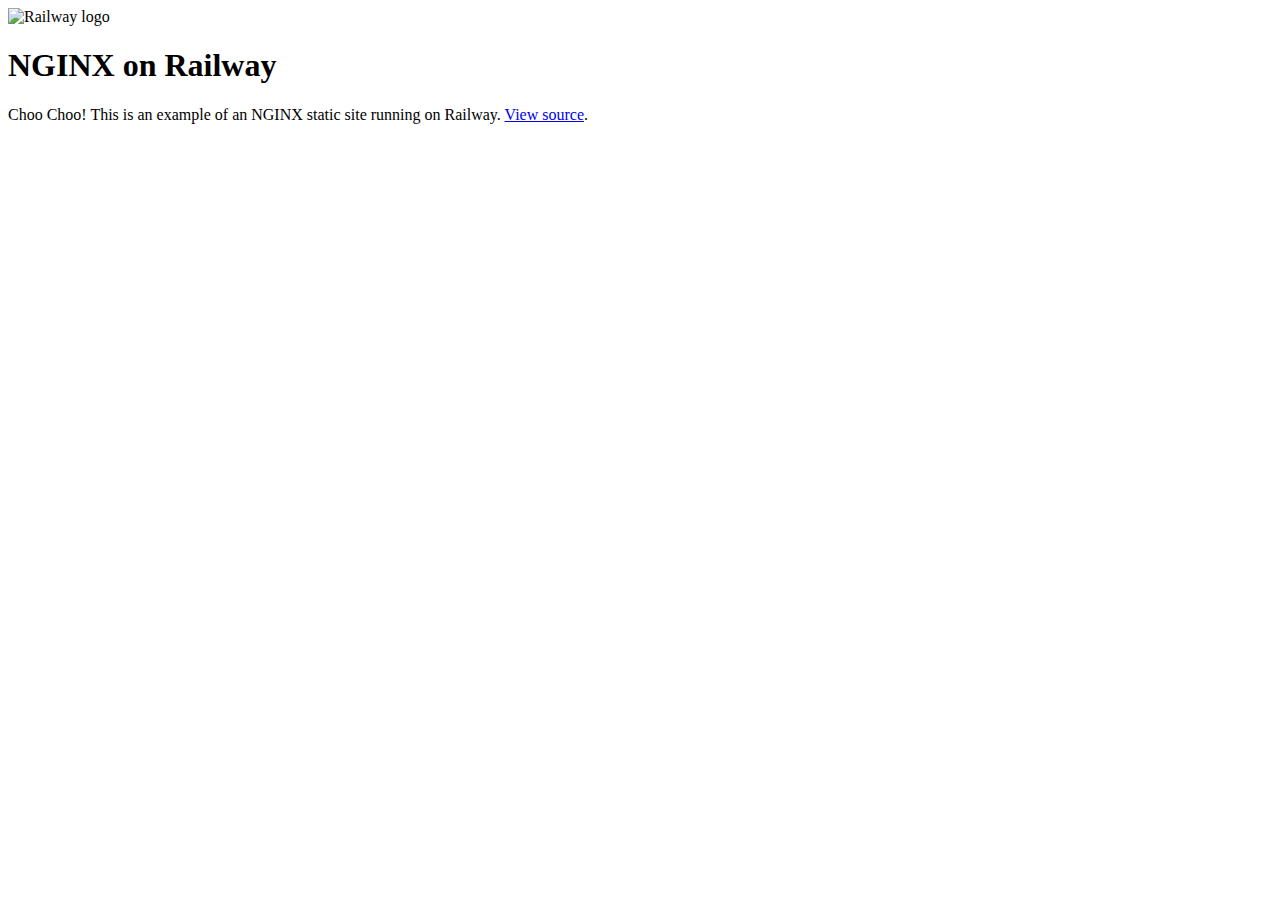
==== site/index.html @ cb87d55d "Initial Commit" ====
<!DOCTYPE html>

<html lang="en">
  <head>
    <meta charset="utf-8" />
    <title>NGINX on Railway</title>
    <meta name="description" content="Choo Choo!" />

    <link rel="icon" href="/favicon.ico" />
    <meta name="viewport" content="width=device-width, initial-scale=1" />

    <link rel="stylesheet" href="/styles.css?v=1.0" />
  </head>

  <body>
    <main>
      <img
        src="https://railway.app/brand/logo-light.svg"
        alt="Railway logo"
        class="logo"
      />

      <h1>NGINX on Railway</h1>

      <p>
        Choo Choo! This is an example of an NGINX static site running on
        Railway.
        <a
          href="https://github.com/railwayapp/starters/tree/master/examples/nginx"
          >View source</a
        >.
      </p>
    </main>

    <script src="/script.js"></script>
  </body>
</html>
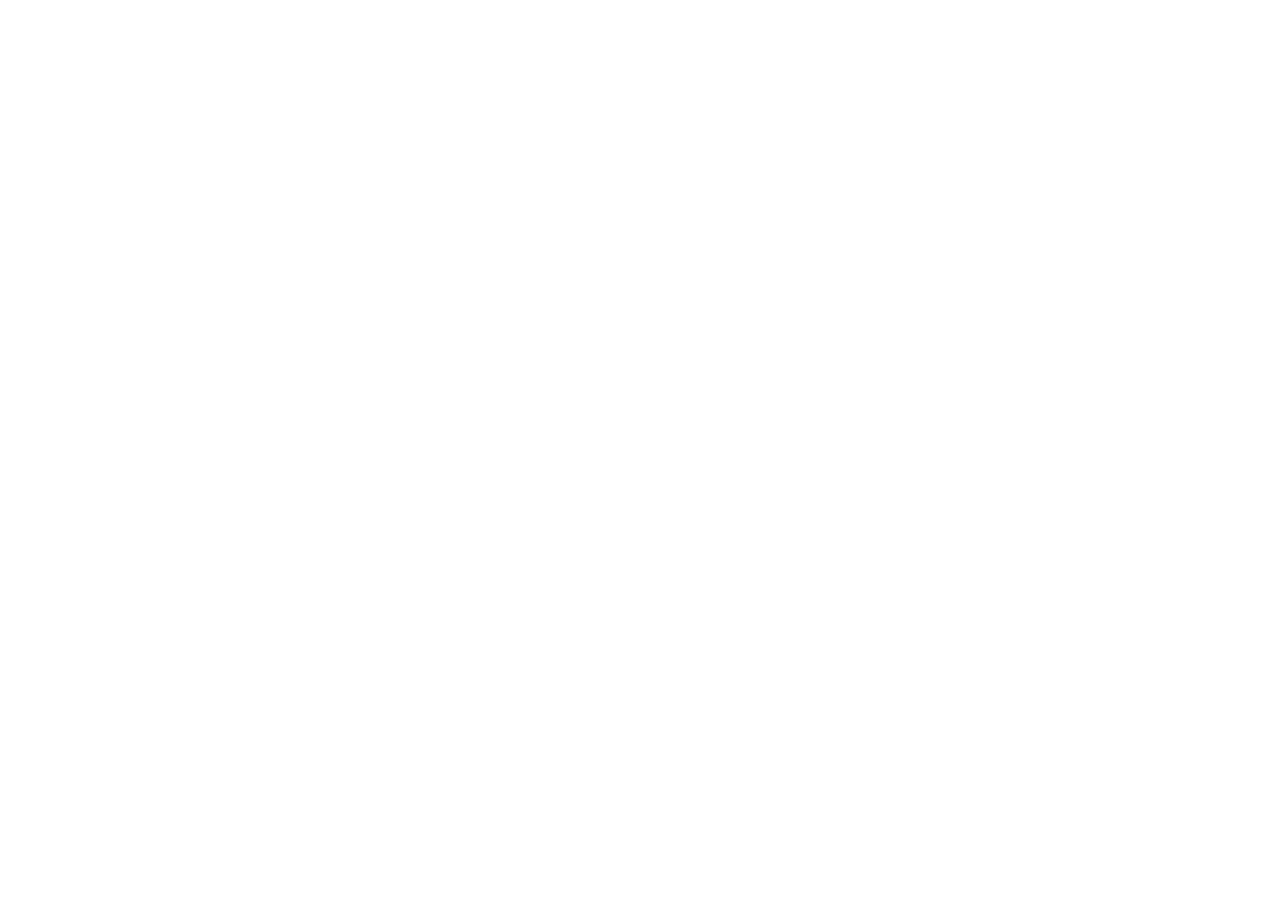
==== commit db68e0cc: "throw a site up" ====
--- a/site/index.html
+++ b/site/index.html
@@ -1,37 +1,14 @@
-<!DOCTYPE html>
-
+<!doctype html>
 <html lang="en">
   <head>
-    <meta charset="utf-8" />
-    <title>NGINX on Railway</title>
-    <meta name="description" content="Choo Choo!" />
-
-    <link rel="icon" href="/favicon.ico" />
-    <meta name="viewport" content="width=device-width, initial-scale=1" />
-
-    <link rel="stylesheet" href="/styles.css?v=1.0" />
+    <meta charset="UTF-8" />
+    <link rel="icon" type="image/svg+xml" href="/vite.svg" />
+    <meta name="viewport" content="width=device-width, initial-scale=1.0" />
+    <title>Vite + React + TS</title>
+    <script type="module" crossorigin src="/assets/index-CGbmnLJm.js"></script>
+    <link rel="stylesheet" crossorigin href="/assets/index-CvSnzFlJ.css">
   </head>
-
   <body>
-    <main>
-      <img
-        src="https://railway.app/brand/logo-light.svg"
-        alt="Railway logo"
-        class="logo"
-      />
-
-      <h1>NGINX on Railway</h1>
-
-      <p>
-        Choo Choo! This is an example of an NGINX static site running on
-        Railway.
-        <a
-          href="https://github.com/railwayapp/starters/tree/master/examples/nginx"
-          >View source</a
-        >.
-      </p>
-    </main>
-
-    <script src="/script.js"></script>
+    <div id="root"></div>
   </body>
 </html>
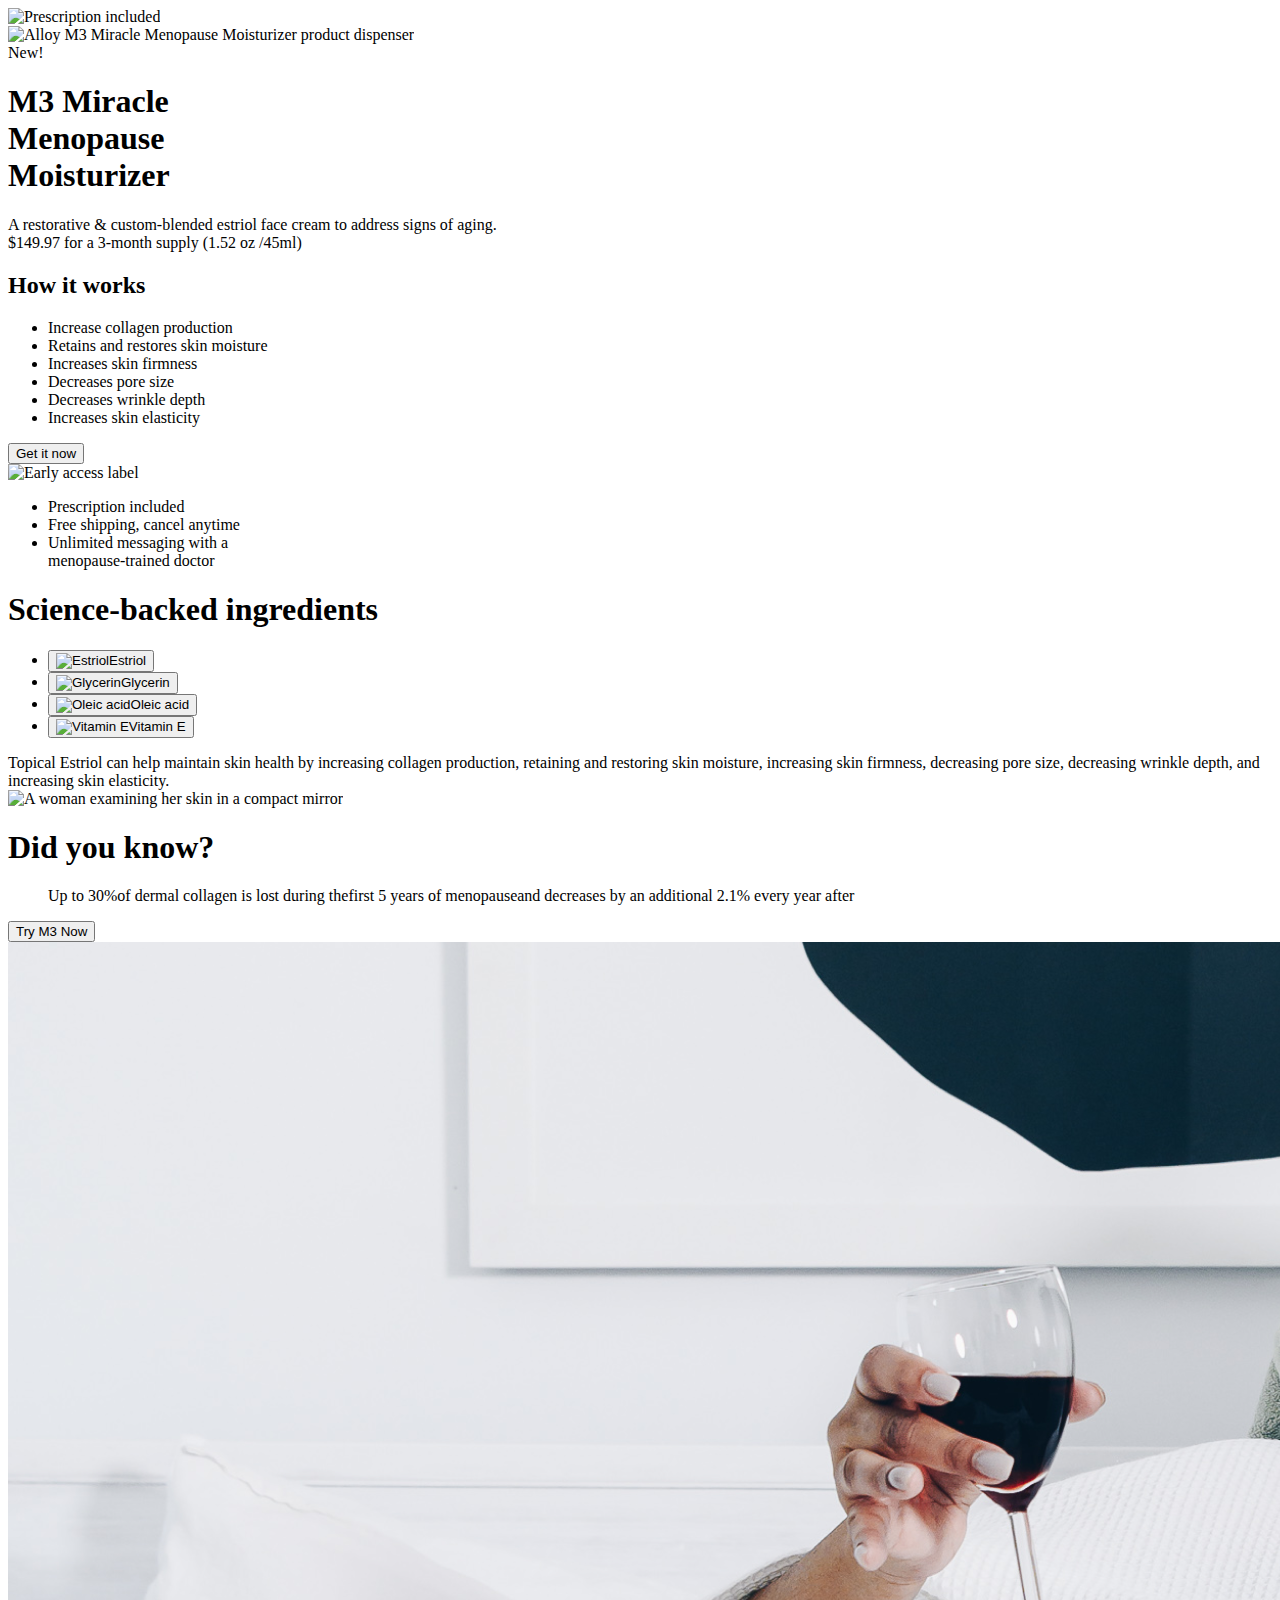
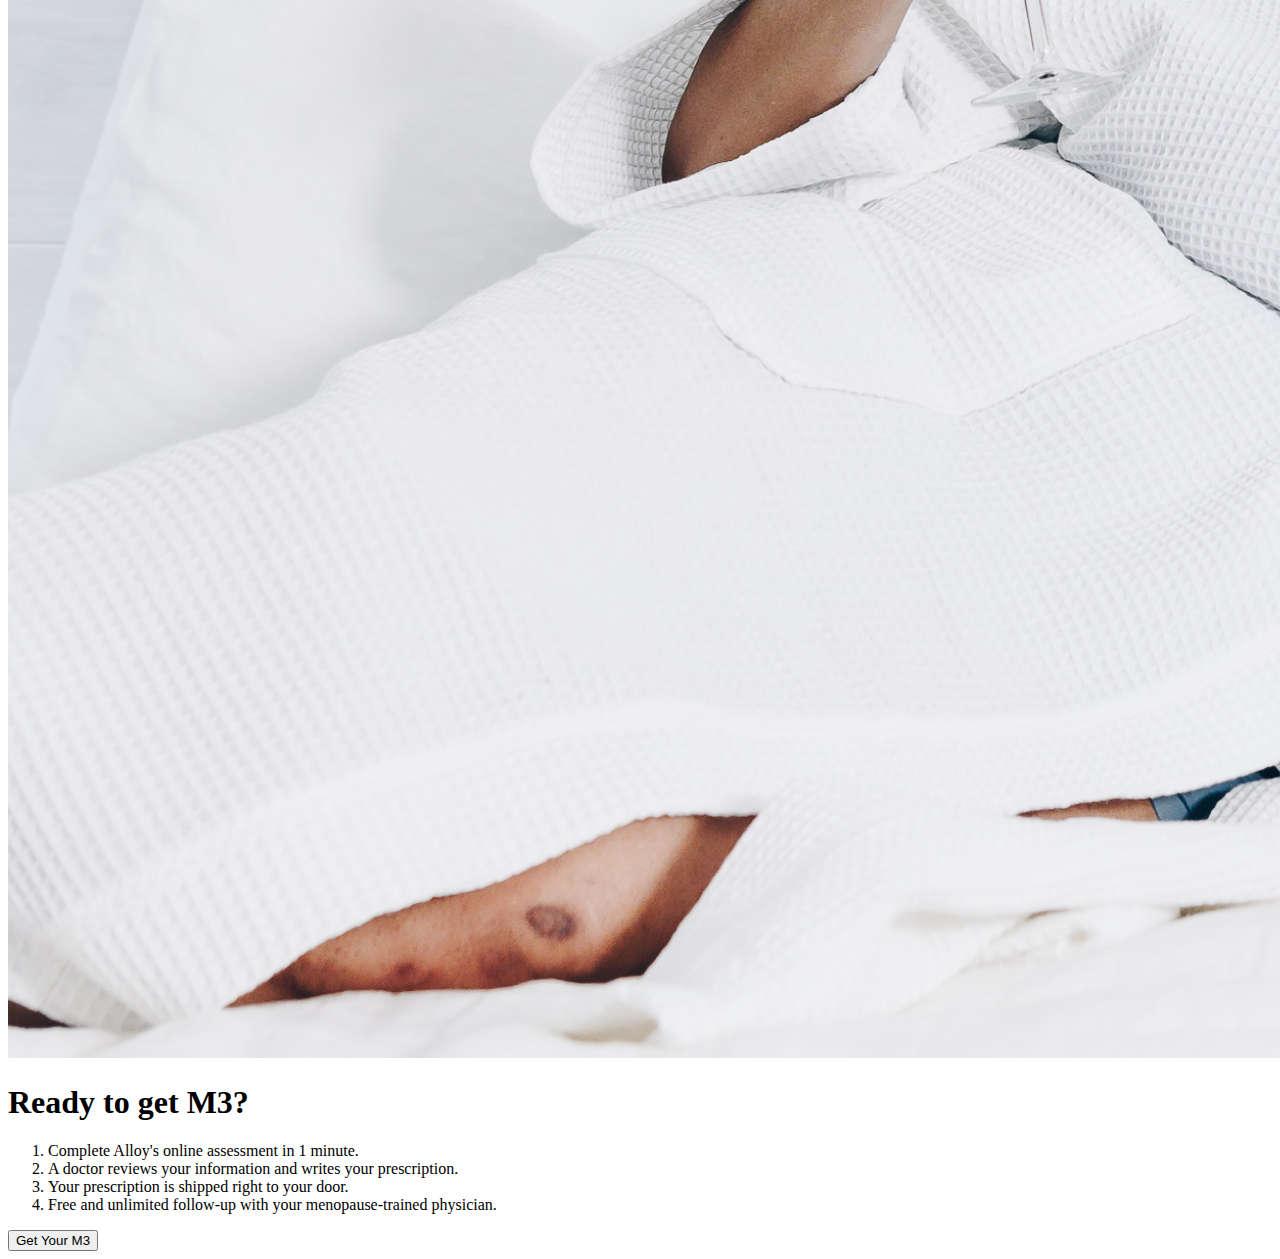
==== commit ff3b2562: "push new" ====
--- a/site/index.html
+++ b/site/index.html
@@ -1,14 +1,6 @@
-<!doctype html>
-<html lang="en">
-  <head>
-    <meta charset="UTF-8" />
-    <link rel="icon" type="image/svg+xml" href="/vite.svg" />
-    <meta name="viewport" content="width=device-width, initial-scale=1.0" />
-    <title>Vite + React + TS</title>
-    <script type="module" crossorigin src="/assets/index-CGbmnLJm.js"></script>
-    <link rel="stylesheet" crossorigin href="/assets/index-CvSnzFlJ.css">
-  </head>
-  <body>
-    <div id="root"></div>
-  </body>
-</html>
+<!DOCTYPE html><html lang="en"><head><meta charSet="utf-8"/><meta name="viewport" content="width=device-width, initial-scale=1"/><link rel="preload" href="/_next/static/media/3d9ea938b6afa941-s.p.woff2" as="font" crossorigin="" type="font/woff2"/><link rel="preload" href="/_next/static/media/4bdba701c70713b8-s.p.woff" as="font" crossorigin="" type="font/woff"/><link rel="preload" href="/_next/static/media/a9ef242c86138039-s.p.woff" as="font" crossorigin="" type="font/woff"/><link rel="preload" href="/_next/static/media/bc5a7ab320e0e091-s.p.woff" as="font" crossorigin="" type="font/woff"/><link rel="preload" href="/_next/static/media/f32dfd58fd3dcdad-s.p.woff" as="font" crossorigin="" type="font/woff"/><link rel="preload" as="image" href="/images/hero/Rx Icon_2 1.png"/><link rel="preload" as="image" href="/images/hero/Asset 4@4x 1.png"/><link rel="preload" as="image" href="/images/hero/Early access badge_1@4x 2.png"/><link rel="preload" as="image" href="/images/ingredients/estriol.png"/><link rel="preload" as="image" href="/images/ingredients/glycerin.png"/><link rel="preload" as="image" href="/images/ingredients/oleic-acid.png"/><link rel="preload" as="image" href="/images/ingredients/vitamin-e.png"/><link rel="preload" as="image" href="/images/other/Humu-1119 1.png"/><link rel="preload" as="image" href="images/other/JaTawn-1270.png"/><link rel="stylesheet" href="/_next/static/css/2beed52549e07ceb.css" crossorigin="" data-precedence="next"/><link rel="stylesheet" href="/_next/static/css/0af3fde3f55d9327.css" crossorigin="" data-precedence="next"/><link rel="preload" as="script" fetchPriority="low" href="/_next/static/chunks/webpack-4762516aba02243a.js" crossorigin=""/><script src="/_next/static/chunks/fd9d1056-0ff44707c238218a.js" async="" crossorigin=""></script><script src="/_next/static/chunks/69-49a0a4761fb74f2d.js" async="" crossorigin=""></script><script src="/_next/static/chunks/main-app-361693a8858a5abf.js" async="" crossorigin=""></script><script src="/_next/static/chunks/app/page-42bed91a89a0cde9.js" async=""></script><meta name="robots" content="noindex, nofollow"/><title>Create Next App</title><meta name="description" content="Generated by create next app"/><link rel="icon" href="/favicon.ico" type="image/x-icon" sizes="16x16"/><meta name="next-size-adjust"/><script src="/_next/static/chunks/polyfills-c67a75d1b6f99dc8.js" crossorigin="" noModule=""></script></head><body class="
+  __variable_69c27a 
+  __variable_e13e70 
+  __variable_80e2f3 
+  __variable_5b78c1 
+  __variable_e96bc4"><div class="M3_m3__RowZM"><div class="M3_hero__Ag5IS" id="hero"><div class="M3_images__12VQG"><img alt="Prescription included" class="M3_rx-icon__XbQ5r" src="/images/hero/Rx Icon_2 1.png"/><div class="M3_heroFlex__BzK2A"><img alt="Alloy M3 Miracle Menopause Moisturizer product dispenser" class="M3_product__T4_XG" src="/images/hero/Asset 4@4x 1.png"/><div class="M3_main__CMmtc"><div class="M3_title__GEEoS"><span class="M3_new__oBc1E">New!</span><h1 class="M3_hero__Ag5IS">M3 <span>Miracle<br/>Menopause<br/>Moisturizer</span></h1></div><div class="M3_intro__yf3XW">A restorative &amp; custom-blended estriol face cream to address signs of aging.</div><div><span class="M3_intro__yf3XW">$149.97</span> for a 3-month supply (1.52 oz /45ml)</div><h2>How it works</h2><ul class="M3_arrows__hzyTo"><li>Increase collagen production</li><li>Retains and restores skin moisture</li><li>Increases skin firmness</li><li>Decreases pore size</li><li>Decreases wrinkle depth</li><li>Increases skin elasticity</li></ul><button class="button_orange__F37r8" type="button">Get it now</button></div></div><img alt="Early access label" class="M3_early-access__waqZC" src="/images/hero/Early access badge_1@4x 2.png"/></div><ul class="M3_icons__bQYLX"><li>Prescription included</li><li>Free shipping, cancel anytime</li><li>Unlimited messaging with a<br/>menopause-trained doctor</li></ul></div><div class="M3_ingredients__5XZcY" id="ingredients"><h1>Science-backed ingredients</h1><div class="M3_tabs__Tivy7"><ul><li><button tabindex="0" type="button"><img src="/images/ingredients/estriol.png" alt="Estriol"/><span class="M3_active__OR7R_">Estriol</span></button></li><li><button tabindex="0" type="button"><img src="/images/ingredients/glycerin.png" alt="Glycerin"/><span class="">Glycerin</span></button></li><li><button tabindex="0" type="button"><img src="/images/ingredients/oleic-acid.png" alt="Oleic acid"/><span class="">Oleic acid</span></button></li><li><button tabindex="0" type="button"><img src="/images/ingredients/vitamin-e.png" alt="Vitamin E"/><span class="">Vitamin E</span></button></li></ul><div class="M3_description__uyBWX">Topical Estriol can help maintain skin health by increasing collagen production, retaining and restoring skin moisture, increasing skin firmness, decreasing pore size, decreasing wrinkle depth, and increasing skin elasticity.</div></div></div><div class="M3_info__0UydL" id="info"><img alt="A woman examining her skin in a compact mirror" src="/images/other/Humu-1119 1.png"/><div class="M3_callout__hs7wz"><div class="M3_wrapper__OHN5A"><h1>Did you know?</h1><blockquote><span>Up to 30%</span>of dermal collagen is lost during the<span class="M3_accented__MIJfR">first 5 years of menopause</span>and decreases by an additional 2.1% every year after</blockquote><button class="button_orange__F37r8" type="button">Try M3 Now</button></div></div></div><div class="M3_getStarted__4P4df" id="get-started"><img alt="A woman drinking a glass of red wine reading the newspaper in a robe" src="images/other/JaTawn-1270.png"/><div class="M3_checklist__1Vsoe"><h1>Ready to get <span>M3?</span></h1><ol><li>Complete Alloy&#x27;s online assessment in 1 minute.</li><li>A doctor reviews your information and writes your prescription.</li><li>Your prescription is shipped right to your door.</li><li>Free and unlimited follow-up with your menopause-trained physician.</li></ol></div><div class="M3_wrapper__OHN5A"><button class="button_orange__F37r8" type="button">Get Your M3</button></div></div></div><script src="/_next/static/chunks/webpack-4762516aba02243a.js" crossorigin="" async=""></script><script>(self.__next_f=self.__next_f||[]).push([0]);self.__next_f.push([2,null])</script><script>self.__next_f.push([1,"1:HL[\"/_next/static/media/3d9ea938b6afa941-s.p.woff2\",\"font\",{\"crossOrigin\":\"\",\"type\":\"font/woff2\"}]\n2:HL[\"/_next/static/media/4bdba701c70713b8-s.p.woff\",\"font\",{\"crossOrigin\":\"\",\"type\":\"font/woff\"}]\n3:HL[\"/_next/static/media/a9ef242c86138039-s.p.woff\",\"font\",{\"crossOrigin\":\"\",\"type\":\"font/woff\"}]\n4:HL[\"/_next/static/media/bc5a7ab320e0e091-s.p.woff\",\"font\",{\"crossOrigin\":\"\",\"type\":\"font/woff\"}]\n5:HL[\"/_next/static/media/f32dfd58fd3dcdad-s.p.woff\",\"font\",{\"crossOrigin\":\"\",\"type\":\"font/woff\"}]\n6:HL[\"/_next/st"])</script><script>self.__next_f.push([1,"atic/css/2beed52549e07ceb.css\",\"style\",{\"crossOrigin\":\"\"}]\n0:\"$L7\"\n"])</script><script>self.__next_f.push([1,"8:HL[\"/_next/static/css/0af3fde3f55d9327.css\",\"style\",{\"crossOrigin\":\"\"}]\n"])</script><script>self.__next_f.push([1,"9:I[7690,[],\"\"]\nb:I[4317,[\"931\",\"static/chunks/app/page-42bed91a89a0cde9.js\"],\"\"]\nc:I[976,[\"931\",\"static/chunks/app/page-42bed91a89a0cde9.js\"],\"\"]\nd:I[9177,[\"931\",\"static/chunks/app/page-42bed91a89a0cde9.js\"],\"\"]\ne:I[9996,[\"931\",\"static/chunks/app/page-42bed91a89a0cde9.js\"],\"\"]\nf:I[5613,[],\"\"]\n10:I[1778,[],\"\"]\n12:I[8955,[],\"\"]\n13:[]\n"])</script><script>self.__next_f.push([1,"7:[[[\"$\",\"link\",\"0\",{\"rel\":\"stylesheet\",\"href\":\"/_next/static/css/2beed52549e07ceb.css\",\"precedence\":\"next\",\"crossOrigin\":\"\"}]],[\"$\",\"$L9\",null,{\"buildId\":\"yEL61JBRi6bA0WiZemqOE\",\"assetPrefix\":\"\",\"initialCanonicalUrl\":\"/\",\"initialTree\":[\"\",{\"children\":[\"__PAGE__\",{}]},\"$undefined\",\"$undefined\",true],\"initialSeedData\":[\"\",{\"children\":[\"__PAGE__\",{},[\"$La\",[\"$\",\"div\",null,{\"className\":\"M3_m3__RowZM\",\"children\":[[\"$\",\"$Lb\",null,{}],[\"$\",\"$Lc\",null,{}],[\"$\",\"$Ld\",null,{}],[\"$\",\"$Le\",null,{}]]}],null]]},[null,[\"$\",\"html\",null,{\"lang\":\"en\",\"children\":[[\"$\",\"meta\",null,{\"name\":\"robots\",\"content\":\"noindex, nofollow\"}],[\"$\",\"body\",null,{\"className\":\"\\n  __variable_69c27a \\n  __variable_e13e70 \\n  __variable_80e2f3 \\n  __variable_5b78c1 \\n  __variable_e96bc4\",\"children\":[\"$\",\"$Lf\",null,{\"parallelRouterKey\":\"children\",\"segmentPath\":[\"children\"],\"loading\":\"$undefined\",\"loadingStyles\":\"$undefined\",\"loadingScripts\":\"$undefined\",\"hasLoading\":false,\"error\":\"$undefined\",\"errorStyles\":\"$undefined\",\"errorScripts\":\"$undefined\",\"template\":[\"$\",\"$L10\",null,{}],\"templateStyles\":\"$undefined\",\"templateScripts\":\"$undefined\",\"notFound\":[[\"$\",\"title\",null,{\"children\":\"404: This page could not be found.\"}],[\"$\",\"div\",null,{\"style\":{\"fontFamily\":\"system-ui,\\\"Segoe UI\\\",Roboto,Helvetica,Arial,sans-serif,\\\"Apple Color Emoji\\\",\\\"Segoe UI Emoji\\\"\",\"height\":\"100vh\",\"textAlign\":\"center\",\"display\":\"flex\",\"flexDirection\":\"column\",\"alignItems\":\"center\",\"justifyContent\":\"center\"},\"children\":[\"$\",\"div\",null,{\"children\":[[\"$\",\"style\",null,{\"dangerouslySetInnerHTML\":{\"__html\":\"body{color:#000;background:#fff;margin:0}.next-error-h1{border-right:1px solid rgba(0,0,0,.3)}@media (prefers-color-scheme:dark){body{color:#fff;background:#000}.next-error-h1{border-right:1px solid rgba(255,255,255,.3)}}\"}}],[\"$\",\"h1\",null,{\"className\":\"next-error-h1\",\"style\":{\"display\":\"inline-block\",\"margin\":\"0 20px 0 0\",\"padding\":\"0 23px 0 0\",\"fontSize\":24,\"fontWeight\":500,\"verticalAlign\":\"top\",\"lineHeight\":\"49px\"},\"children\":\"404\"}],[\"$\",\"div\",null,{\"style\":{\"display\":\"inline-block\"},\"children\":[\"$\",\"h2\",null,{\"style\":{\"fontSize\":14,\"fontWeight\":400,\"lineHeight\":\"49px\",\"margin\":0},\"children\":\"This page could not be found.\"}]}]]}]}]],\"notFoundStyles\":[],\"styles\":[[\"$\",\"link\",\"0\",{\"rel\":\"stylesheet\",\"href\":\"/_next/static/css/0af3fde3f55d9327.css\",\"precedence\":\"next\",\"crossOrigin\":\"\"}]]}]}]]}],null]],\"initialHead\":[false,\"$L11\"],\"globalErrorComponent\":\"$12\",\"missingSlots\":\"$W13\"}]]\n"])</script><script>self.__next_f.push([1,"11:[[\"$\",\"meta\",\"0\",{\"name\":\"viewport\",\"content\":\"width=device-width, initial-scale=1\"}],[\"$\",\"meta\",\"1\",{\"charSet\":\"utf-8\"}],[\"$\",\"title\",\"2\",{\"children\":\"Create Next App\"}],[\"$\",\"meta\",\"3\",{\"name\":\"description\",\"content\":\"Generated by create next app\"}],[\"$\",\"link\",\"4\",{\"rel\":\"icon\",\"href\":\"/favicon.ico\",\"type\":\"image/x-icon\",\"sizes\":\"16x16\"}],[\"$\",\"meta\",\"5\",{\"name\":\"next-size-adjust\"}]]\na:null\n"])</script><script>self.__next_f.push([1,""])</script></body></html>